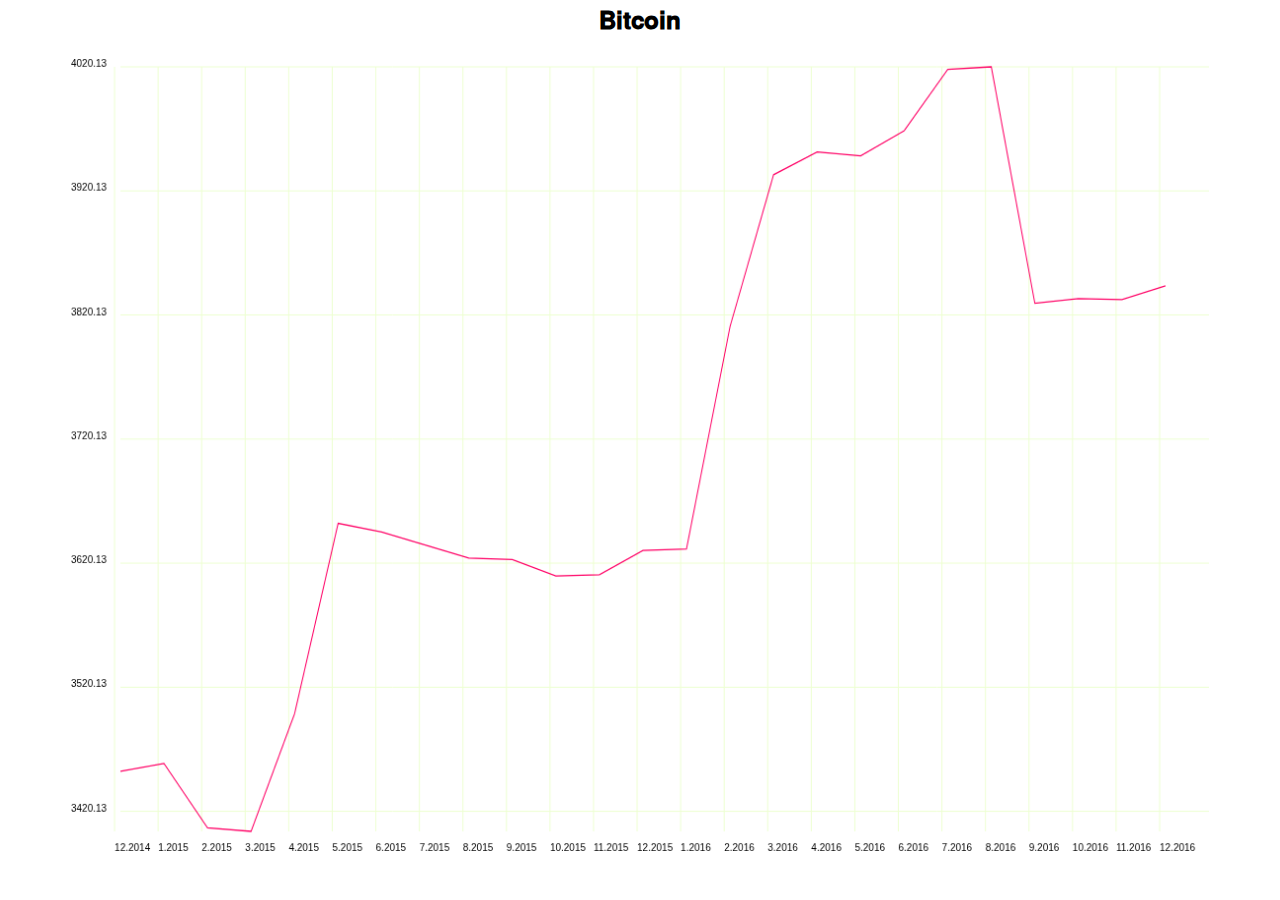
==== index.html @ 1a091f94 "bitcoin" ====
<html>
<head>
    <link rel="stylesheet" href="style.css">

</head>

<body>
<div align="center">
    <!-- <h2>Bitcoin</h2> -->
  <!-- <h2> 🅑🅘🅣🅒🅞🅘🅝</h2> -->
  <!-- <h1>𝕭𝖎𝖙𝖈𝖔𝖎𝖓</h1> -->
  <h2>𝐁𝐢𝐭𝐜𝐨𝐢𝐧</h2>

    <canvas class="canvas-size" id="canvas">
    </canvas>
</div>

<script type="text/javascript">

    json = [
        // {"m": "2", "y": "2014", "value": "3572.735"},
        // {"m": "3", "y": "2014", "value": "3589.2608333333337"},
        // {"m": "4", "y": "2014", "value": "3567.763333333334"},
        // {"m": "5", "y": "2014", "value": "3458.066666666667"},
        // {"m": "6", "y": "2014", "value": "3417.1675"},
        // {"m": "7", "y": "2014", "value": "3452.223333333333"},
        // {"m": "8", "y": "2014", "value": "3454.008823529412"},
        // {"m": "9", "y": "2014", "value": "3454.194615384615"},
        // {"m": "10", "y": "2014", "value": "3470.0791666666664"},
        // {"m": "11", "y": "2014", "value": "3468.3050000000003"},
        {"m": "12", "y": "2014", "value": "3452.3283333333334"},
        {"m": "1", "y": "2015", "value": "3458.703333333333"},
        {"m": "2", "y": "2015", "value": "3406.8208333333337"},
        {"m": "3", "y": "2015", "value": "3403.9641666666666"},
        {"m": "4", "y": "2015", "value": "3498.868333333334"},
        {"m": "5", "y": "2015", "value": "3652.2116666666666"},
        {"m": "6", "y": "2015", "value": "3645.2766666666666"},
        {"m": "7", "y": "2015", "value": "3634.769999999999"},
        {"m": "8", "y": "2015", "value": "3624.155833333334"},
        {"m": "9", "y": "2015", "value": "3623.0716666666667"},
        {"m": "10", "y": "2015", "value": "3609.869166666667"},
        {"m": "11", "y": "2015", "value": "3610.7483333333334"},
        {"m": "12", "y": "2015", "value": "3630.396666666666"},
        {"m": "1", "y": "2016", "value": "3631.5533333333333"},
        {"m": "2", "y": "2016", "value": "3810.7815384615387"},
        {"m": "3", "y": "2016", "value": "3933.1433333333334"},
        {"m": "4", "y": "2016", "value": "3951.565"},
        {"m": "5", "y": "2016", "value": "3948.411666666667"},
        {"m": "6", "y": "2016", "value": "3968.6566666666663"},
        {"m": "7", "y": "2016", "value": "4018.0441666666666"},
        {"m": "8", "y": "2016", "value": "4020.1258333333335"},
        {"m": "9", "y": "2016", "value": "3829.568333333334"},
        {"m": "10", "y": "2016", "value": "3833.3108333333334"},
        {"m": "11", "y": "2016", "value": "3832.613076923077"},
        {"m": "12", "y": "2016", "value": "3843.5833333333335"}];


    let canvas;
    let context;
    let max;
    let min;
    let sections;
    let xScale;
    let yScale;
    let values = [];
    let bottomOffset = 20;

    function drawGraph() {
        canvas = document.getElementById("canvas");
        sections = json.length;
        max = json[0].value;
        min = json[0].value;
        let stepSize = 100;
        let columnSize = canvas.width / json.length;
        let rowSize = 50;
        let xDescription = [];
        xDescription.push("");
        for (let i = 0; i < json.length; i++) {
            if (json[i].value < min) {
                min = json[i].value;
            }
            if (json[i].value > max) {
                max = json[i].value;
            }
            values.push(json[i].value);
            xDescription.push(json[i].m + "." + json[i].y)
        }


        context = canvas.getContext("2d");
        context.fillStyle = "#0099ff";
        canvas.width = window.innerWidth * 0.9;
        canvas.height = window.innerHeight * 0.9;
        yScale = (canvas.height - columnSize - bottomOffset) / (max - min);
        xScale = (canvas.width - rowSize) / sections;

        // context.strokeStyle = "#d6f9df";
        context.strokeStyle = "#EDFFD1";
        context.beginPath();
        let count = 0;
        for (i = 1; i <= sections; i++) {
            let x = i * xScale;
            context.fillText(xDescription[i], x, canvas.height);
            context.moveTo(x, columnSize);
            context.lineTo(x, canvas.height - bottomOffset);
            count++;
        }
        // print row header and draw horizontal grid lines
        count = 0;
        for (scale = max; scale >= min; scale = scale - stepSize) {
            let y = columnSize + (yScale * count * stepSize);
            let num = Number(scale);
            context.fillText(num.toFixed(2), 0, y);
            context.moveTo(rowSize, y);
            context.lineTo(canvas.width, y);
            count++;
        }
        context.stroke();

        context.translate(rowSize, canvas.height - bottomOffset + min * yScale);
        context.scale(1, -1 * yScale);

        context.strokeStyle = "#FF0066";
        context.beginPath();
        context.moveTo(0, values[0]);
        for (i = 1; i < sections; i++) {
            context.lineTo(i * xScale, values[i]);
        }
        context.stroke();
    }

    window.onload = drawGraph();
</script>
</body>
</html>
---- style.css ----
.canvas-size {
    width: 90%;
    height: 90%;
}
html{
  /* background-color: #2ECCCC; */
  /* font-style:normal; */
  /* background: url(1.gif); */
  
}
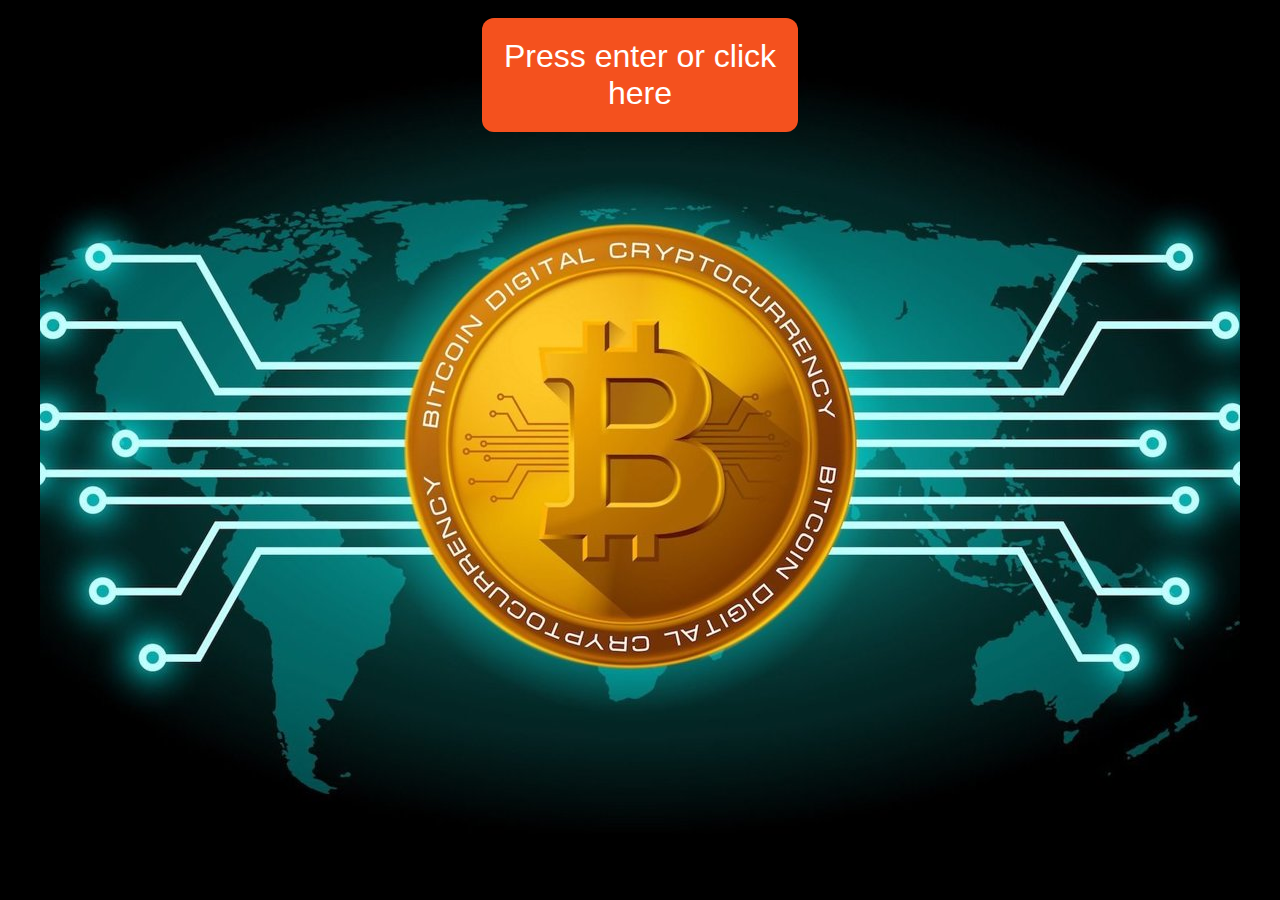
==== commit 79157f01: "new version" ====
--- a/index.html
+++ b/index.html
@@ -1,135 +1,26 @@
-<html>
+<!DOCTYPE html>
+<html lang="en">
 <head>
-    <link rel="stylesheet" href="style.css">
+    <meta charset="UTF-8">
+    <title>Bitcoin</title>
+    <link rel="stylesheet" href="welcomPageStyle.css">
 
 </head>
-
 <body>
-<div align="center">
-    <!-- <h2>Bitcoin</h2> -->
-  <!-- <h2> 🅑🅘🅣🅒🅞🅘🅝</h2> -->
-  <!-- <h1>𝕭𝖎𝖙𝖈𝖔𝖎𝖓</h1> -->
-  <h2>𝐁𝐢𝐭𝐜𝐨𝐢𝐧</h2>
-
-    <canvas class="canvas-size" id="canvas">
-    </canvas>
+<div class="wrapper">
+    <button class="button" onclick="location.href='bitcoin.html'"><span>Press enter or click here </span></button>
 </div>
-
 <script type="text/javascript">
-
-    json = [
-        // {"m": "2", "y": "2014", "value": "3572.735"},
-        // {"m": "3", "y": "2014", "value": "3589.2608333333337"},
-        // {"m": "4", "y": "2014", "value": "3567.763333333334"},
-        // {"m": "5", "y": "2014", "value": "3458.066666666667"},
-        // {"m": "6", "y": "2014", "value": "3417.1675"},
-        // {"m": "7", "y": "2014", "value": "3452.223333333333"},
-        // {"m": "8", "y": "2014", "value": "3454.008823529412"},
-        // {"m": "9", "y": "2014", "value": "3454.194615384615"},
-        // {"m": "10", "y": "2014", "value": "3470.0791666666664"},
-        // {"m": "11", "y": "2014", "value": "3468.3050000000003"},
-        {"m": "12", "y": "2014", "value": "3452.3283333333334"},
-        {"m": "1", "y": "2015", "value": "3458.703333333333"},
-        {"m": "2", "y": "2015", "value": "3406.8208333333337"},
-        {"m": "3", "y": "2015", "value": "3403.9641666666666"},
-        {"m": "4", "y": "2015", "value": "3498.868333333334"},
-        {"m": "5", "y": "2015", "value": "3652.2116666666666"},
-        {"m": "6", "y": "2015", "value": "3645.2766666666666"},
-        {"m": "7", "y": "2015", "value": "3634.769999999999"},
-        {"m": "8", "y": "2015", "value": "3624.155833333334"},
-        {"m": "9", "y": "2015", "value": "3623.0716666666667"},
-        {"m": "10", "y": "2015", "value": "3609.869166666667"},
-        {"m": "11", "y": "2015", "value": "3610.7483333333334"},
-        {"m": "12", "y": "2015", "value": "3630.396666666666"},
-        {"m": "1", "y": "2016", "value": "3631.5533333333333"},
-        {"m": "2", "y": "2016", "value": "3810.7815384615387"},
-        {"m": "3", "y": "2016", "value": "3933.1433333333334"},
-        {"m": "4", "y": "2016", "value": "3951.565"},
-        {"m": "5", "y": "2016", "value": "3948.411666666667"},
-        {"m": "6", "y": "2016", "value": "3968.6566666666663"},
-        {"m": "7", "y": "2016", "value": "4018.0441666666666"},
-        {"m": "8", "y": "2016", "value": "4020.1258333333335"},
-        {"m": "9", "y": "2016", "value": "3829.568333333334"},
-        {"m": "10", "y": "2016", "value": "3833.3108333333334"},
-        {"m": "11", "y": "2016", "value": "3832.613076923077"},
-        {"m": "12", "y": "2016", "value": "3843.5833333333335"}];
-
-
-    let canvas;
-    let context;
-    let max;
-    let min;
-    let sections;
-    let xScale;
-    let yScale;
-    let values = [];
-    let bottomOffset = 20;
-
-    function drawGraph() {
-        canvas = document.getElementById("canvas");
-        sections = json.length;
-        max = json[0].value;
-        min = json[0].value;
-        let stepSize = 100;
-        let columnSize = canvas.width / json.length;
-        let rowSize = 50;
-        let xDescription = [];
-        xDescription.push("");
-        for (let i = 0; i < json.length; i++) {
-            if (json[i].value < min) {
-                min = json[i].value;
-            }
-            if (json[i].value > max) {
-                max = json[i].value;
-            }
-            values.push(json[i].value);
-            xDescription.push(json[i].m + "." + json[i].y)
+    // window.onload = function (e) {
+    //     if (13 == e.keyCode) {
+    //         alert('alert');
+    //     }
+    // }
+    document.onkeyup = function (e) {
+        if (e.code == "Enter") {
+            location.href = 'bitcoin.html';
         }
-
-
-        context = canvas.getContext("2d");
-        context.fillStyle = "#0099ff";
-        canvas.width = window.innerWidth * 0.9;
-        canvas.height = window.innerHeight * 0.9;
-        yScale = (canvas.height - columnSize - bottomOffset) / (max - min);
-        xScale = (canvas.width - rowSize) / sections;
-
-        // context.strokeStyle = "#d6f9df";
-        context.strokeStyle = "#EDFFD1";
-        context.beginPath();
-        let count = 0;
-        for (i = 1; i <= sections; i++) {
-            let x = i * xScale;
-            context.fillText(xDescription[i], x, canvas.height);
-            context.moveTo(x, columnSize);
-            context.lineTo(x, canvas.height - bottomOffset);
-            count++;
-        }
-        // print row header and draw horizontal grid lines
-        count = 0;
-        for (scale = max; scale >= min; scale = scale - stepSize) {
-            let y = columnSize + (yScale * count * stepSize);
-            let num = Number(scale);
-            context.fillText(num.toFixed(2), 0, y);
-            context.moveTo(rowSize, y);
-            context.lineTo(canvas.width, y);
-            count++;
-        }
-        context.stroke();
-
-        context.translate(rowSize, canvas.height - bottomOffset + min * yScale);
-        context.scale(1, -1 * yScale);
-
-        context.strokeStyle = "#FF0066";
-        context.beginPath();
-        context.moveTo(0, values[0]);
-        for (i = 1; i < sections; i++) {
-            context.lineTo(i * xScale, values[i]);
-        }
-        context.stroke();
     }
-
-    window.onload = drawGraph();
 </script>
 </body>
-</html>
+</html>--- a/welcomPageStyle.css
+++ b/welcomPageStyle.css
@@ -0,0 +1,51 @@
+body {
+    background-image: url("background.jpeg");
+    background-color: black;
+    background-repeat: no-repeat;
+    background-position: center;
+    background-attachment: fixed;
+
+}
+
+.button {
+    display: inline-block;
+    border-radius: 12px;
+    background-color: #f4511e;
+    border: none;
+    color: #FFFFFF;
+    text-align: center;
+    font-size: 32px;
+    padding: 20px;
+    transition: all 0.5s;
+    cursor: pointer;
+    width: 25%;
+    margin-top: 10px;
+}
+
+.button span {
+    cursor: pointer;
+    display: inline-block;
+    position: relative;
+    transition: 0.5s;
+}
+
+.button span:after {
+    content: '\00bb';
+    position: absolute;
+    opacity: 0;
+    top: 0;
+    right: -20px;
+    transition: 0.5s;
+}
+
+.button:hover span {
+    padding-right: 25px;
+}
+
+.button:hover span:after {
+    opacity: 1;
+    right: 0;
+}
+.wrapper {
+    text-align: center;
+}